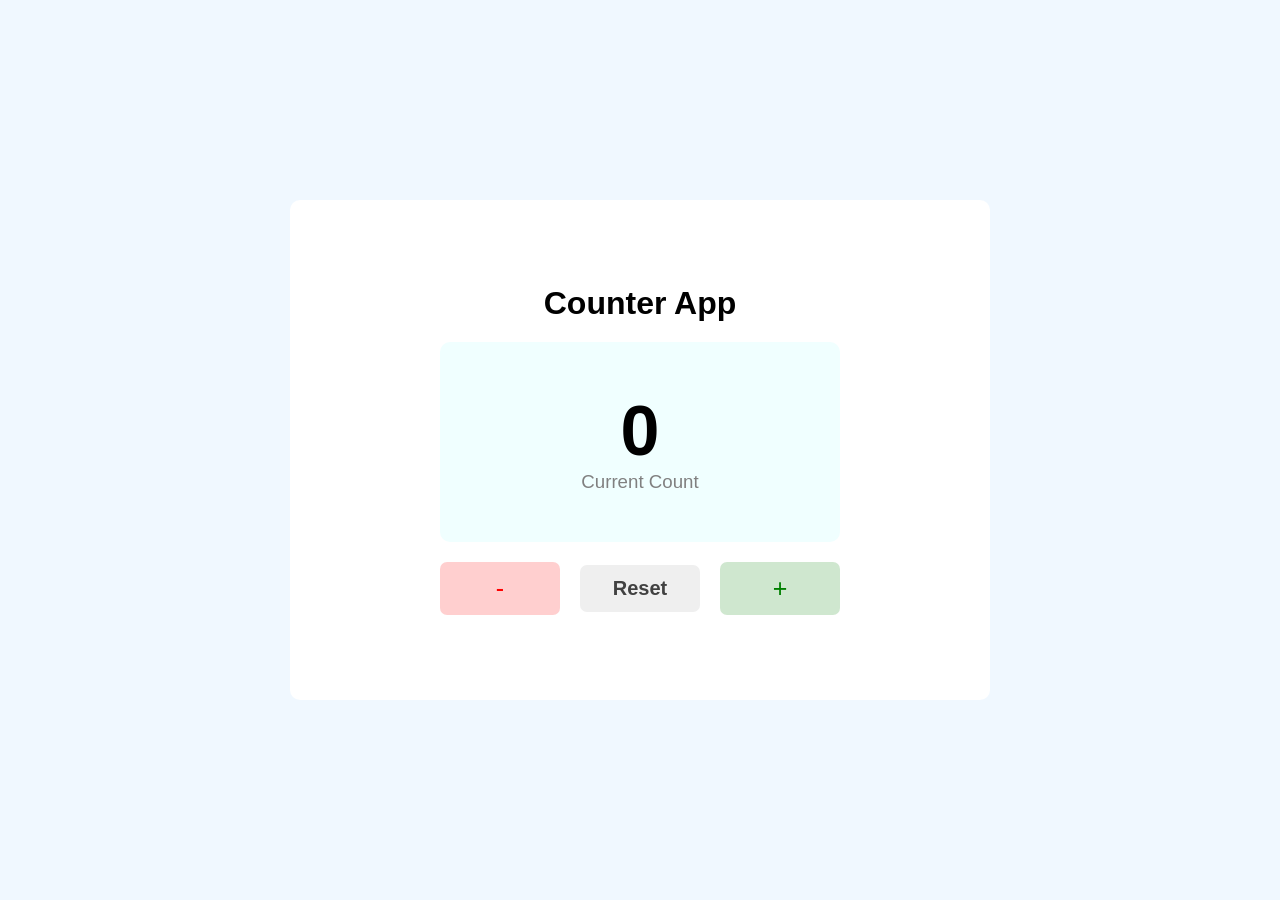
==== counter app/index.html @ a5b80cff "Completed first counter app project on DOM" ====
<!DOCTYPE html>
<html lang="en">
<head>
    <meta charset="UTF-8">
    <meta name="viewport" content="width=device-width, initial-scale=1.0">
    <title>Counter App</title>
    <link rel="stylesheet" href="style.css">
</head>
<body>
    
    <div class="container">
        <h1>Counter App</h1>
        <div class="counter-display">
            <h2 id="count">0</h2>
            <h3>Current Count</h3>
        </div>
        <div class="button-container">
            <button id="decrease">-</button>
            <button id="reset">Reset</button>
            <button id="increase">+</button>
        </div>
    </div>



    <script src="script.js"></script>
</body>
</html>
---- counter app/style.css ----
*{
    margin: 0;
    padding: 0;
    box-sizing: border-box;
    font-family: sans-serif;
}
body{
    width: 100%;
    height: 100vh;
    background-color: aliceblue;
    display: flex;
    align-items: center;
    justify-content: center;
}
.container{
    width: 700px;
    height: 500px;
    background-color: white;
    display: flex;
    flex-direction: column;
    gap: 20px;
    align-items: center;
    justify-content: center;
        border-radius: 10px;

}
.counter-display{
    width: 400px;
    height: 200px;
    background-color: azure;
    display: flex;
    flex-direction: column;
    align-items: center;
    justify-content: center;
     border-radius: 10px;

}
#count{
    font-size: 70px;
}
h3{
    color: gray;
    font-weight: 200;
}
.button-container{
    width: 400px;
    /* height: 00px; */
    display: flex;
    justify-content: space-between;
    align-items: center;
    gap: 20px;

}
button{
    flex: 1;
    font-size: 25px;
    padding: 10px ;
    border: 2px solid transparent;
    border-radius: 7px;
    cursor: pointer;
}
#decrease{
background-color: rgba(255, 0, 0, 0.19);
color: red;
}
#decrease:hover{
    background-color: white;
    border: 2px solid rgba(255, 0, 0, 0.275);
    transition:  0.4s ease;
}
#increase{
background-color: rgba(0, 128, 0, 0.19);
color: green;
}
#increase:hover{
    background-color: white;
    border: 2px solid rgba(0, 128, 0, 0.27);
    transition:  0.4s ease;
}
#reset{
    font-weight: 600;
    font-size: 20px;
    color: rgba(0, 0, 0, 0.729);
}
#reset:hover{
    background-color: white;
    border: 2px solid rgba(128, 128, 128, 0.275);
    transition:  0.4s ease;
}
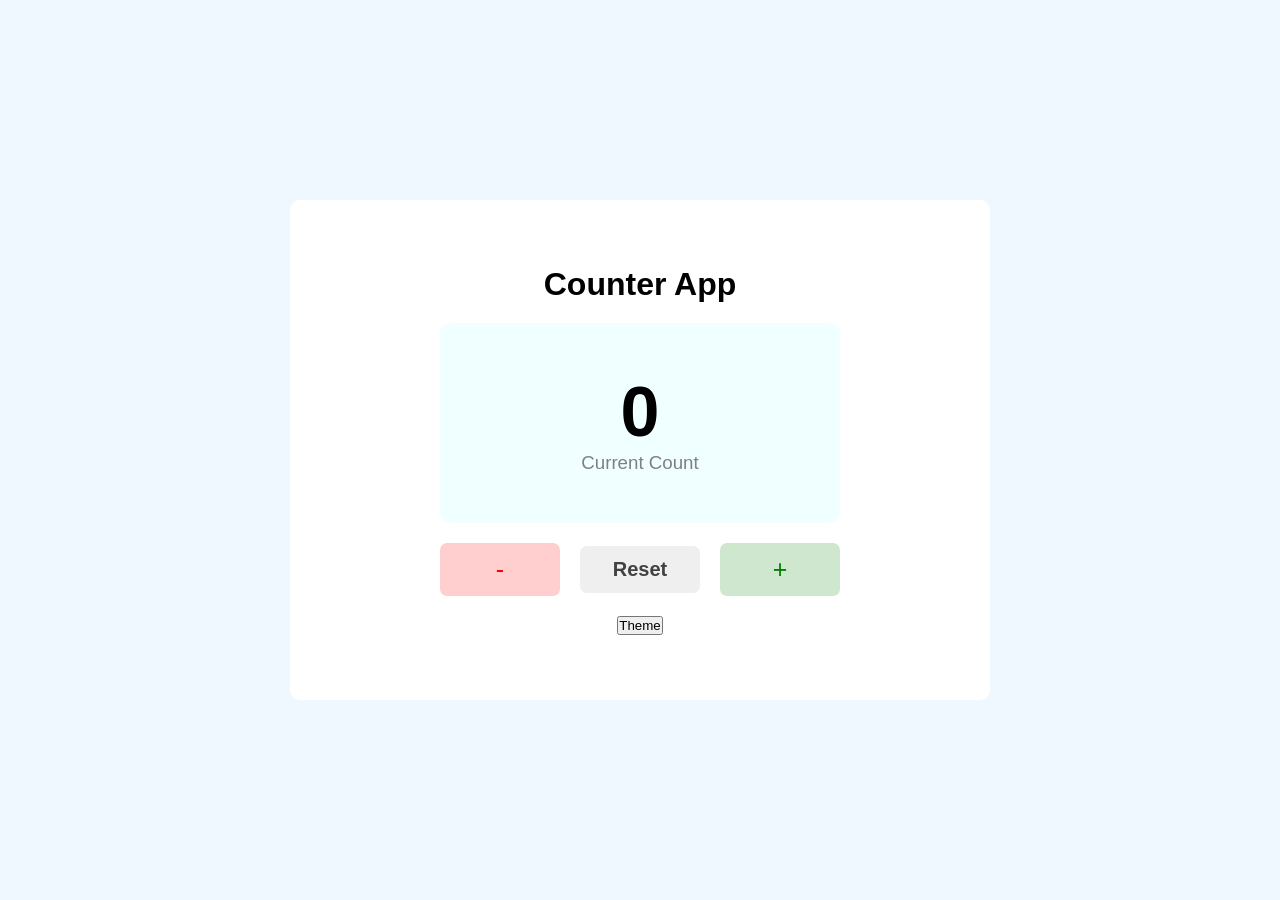
==== commit b034e9b6: "build new project Text mirror app" ====
--- a/counter app/index.html
+++ b/counter app/index.html
@@ -19,6 +19,7 @@
             <button id="reset">Reset</button>
             <button id="increase">+</button>
         </div>
+        <button id="theme">Theme</button>
     </div>
 
 
--- a/counter app/style.css
+++ b/counter app/style.css
@@ -4,6 +4,8 @@
     box-sizing: border-box;
     font-family: sans-serif;
 }
+
+
 body{
     width: 100%;
     height: 100vh;
@@ -51,7 +53,7 @@
     gap: 20px;
 
 }
-button{
+.button-container button{
     flex: 1;
     font-size: 25px;
     padding: 10px ;
